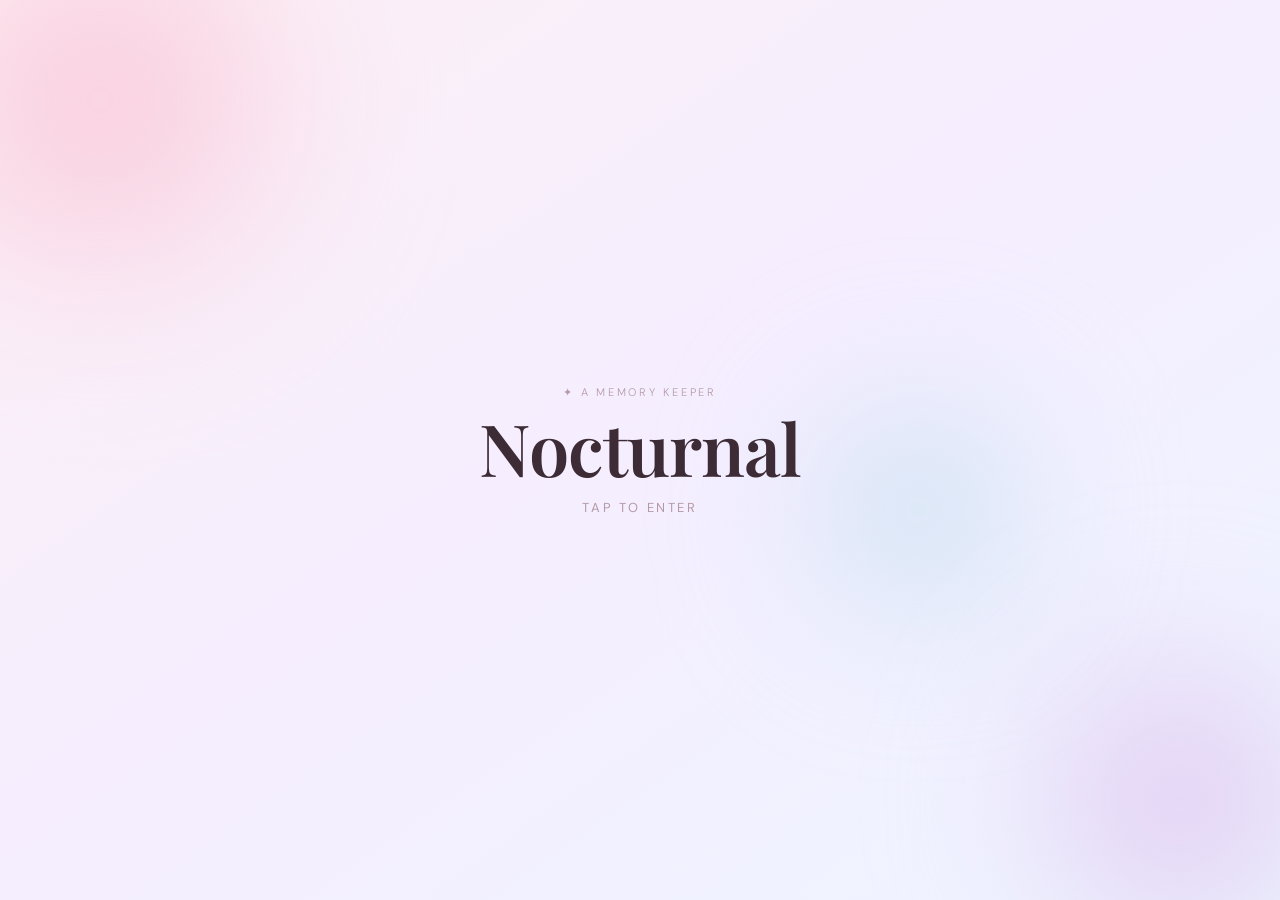
==== index.html @ ef48b830 "first commit" ====
<!DOCTYPE html>
<html lang="id">
<head>
<meta charset="UTF-8">
<title>Nocturnal</title>
<link rel="stylesheet" href="style.css">
</head>
<body class="page-index">

<div class="float-orb orb-1"></div>
<div class="float-orb orb-2"></div>
<div class="float-orb orb-3"></div>

<div class="index-content">
  <p class="eyebrow">✦ a memory keeper</p>
  <h1 class="title" onclick="nextPage()">Nocturnal</h1>
  <p class="subtitle">tap to enter</p>
</div>

<script src="main.js"></script>
</body>
</html>
---- style.css ----
@import url('https://fonts.googleapis.com/css2?family=Playfair+Display:ital,wght@0,400;0,600;1,400&family=DM+Sans:wght@300;400;500&display=swap');

*, *::before, *::after { box-sizing: border-box; margin: 0; padding: 0; }

:root {
  --bg: #fdf6f0;
  --text: #3d2c35;
  --muted: #b49aa5;
  --accent1: #e8a0bf;
  --accent2: #c5a3d6;
  --accent3: #a3c4d6;
  --border: #f0d9e0;
  --pink: #f9c6d8;
  --lavender: #dfc5f0;
  --blue: #c5dff0;
  --surface: #fff8f5;
}

html, body {
  min-height: 100vh;
  font-family: 'DM Sans', Georgia, sans-serif;
  background: linear-gradient(145deg, #fdf0f5 0%, #f5eeff 50%, #eef5ff 100%);
  color: var(--text);
  /* FIX: default visible, bukan opacity 0 */
  opacity: 1;
  transition: opacity 0.4s ease;
}

/* FLOAT ORBS */
.float-orb {
  position: fixed;
  border-radius: 50%;
  pointer-events: none;
  z-index: 0;
  filter: blur(70px);
}
.orb-1 {
  width: 500px; height: 500px;
  background: radial-gradient(circle, #f9c6d8 0%, transparent 70%);
  top: -150px; left: -150px;
  animation: orbFloat 14s ease-in-out infinite alternate;
}
.orb-2 {
  width: 400px; height: 400px;
  background: radial-gradient(circle, #dfc5f0 0%, transparent 70%);
  bottom: -100px; right: -100px;
  animation: orbFloat 18s ease-in-out infinite alternate-reverse;
}
.orb-3 {
  width: 300px; height: 300px;
  background: radial-gradient(circle, #c5dff0 0%, transparent 70%);
  top: 40%; left: 60%;
  animation: orbFloat 22s ease-in-out infinite alternate;
}

@keyframes orbFloat {
  from { transform: translate(0,0) scale(1); }
  to   { transform: translate(40px,30px) scale(1.1); }
}

/* TYPOGRAPHY */
.eyebrow {
  font-size: 11px;
  letter-spacing: 0.25em;
  text-transform: uppercase;
  color: var(--muted);
  font-weight: 300;
  margin-bottom: 12px;
}

.page-title {
  font-family: 'Playfair Display', Georgia, serif;
  font-size: 32px;
  font-weight: 400;
  color: var(--text);
  margin-bottom: 36px;
  text-align: center;
}

/* INDEX PAGE */
.page-index {
  min-height: 100vh;
  display: flex;
  flex-direction: column;
  align-items: center;
  justify-content: center;
  position: relative;
  overflow: hidden;
  text-align: center;
}

.index-content {
  position: relative;
  z-index: 1;
  display: flex;
  flex-direction: column;
  align-items: center;
  animation: fadeUp 1s ease both;
}

.title {
  font-family: 'Playfair Display', Georgia, serif;
  font-size: 72px;
  font-weight: 600;
  color: var(--text);
  cursor: pointer;
  letter-spacing: -1px;
  line-height: 1;
  margin-bottom: 16px;
  transition: transform 0.3s, color 0.3s;
}
.title:hover {
  transform: scale(1.03);
  color: #c07090;
}

.subtitle {
  font-size: 13px;
  letter-spacing: 0.2em;
  text-transform: uppercase;
  color: var(--muted);
}

@keyframes fadeUp {
  from { opacity: 0; transform: translateY(20px); }
  to   { opacity: 1; transform: translateY(0); }
}

@keyframes fadeDown {
  from { opacity: 0; transform: translateY(-12px); }
  to   { opacity: 1; transform: translateY(0); }
}

/* BACK BUTTON */
.btn-back {
  position: fixed;
  top: 24px;
  left: 24px;
  z-index: 100;
  background: rgba(255,255,255,0.75);
  backdrop-filter: blur(10px);
  border: 1px solid var(--border);
  color: var(--muted);
  padding: 8px 20px;
  border-radius: 50px;
  font-size: 13px;
  font-family: 'DM Sans', sans-serif;
  cursor: pointer;
  transition: 0.25s;
}
.btn-back:hover {
  background: white;
  color: var(--text);
  border-color: var(--accent1);
  transform: translateX(-3px);
  box-shadow: 0 4px 16px rgba(200,140,170,0.2);
}

/* MENU2 PAGE */
.page-menu2 {
  min-height: 100vh;
  display: flex;
  align-items: center;
  justify-content: center;
  position: relative;
  overflow: hidden;
}

.menu2-wrap {
  position: relative;
  z-index: 1;
  text-align: center;
}

.menu2-grid {
  display: flex;
  gap: 24px;
  justify-content: center;
}

.m2-card {
  width: 200px;
  height: 260px;
  background: rgba(255,255,255,0.65);
  backdrop-filter: blur(16px);
  border: 1px solid var(--border);
  border-radius: 24px;
  display: flex;
  flex-direction: column;
  align-items: center;
  justify-content: center;
  gap: 14px;
  cursor: pointer;
  transition: 0.3s ease;
  animation: cardUp 0.6s ease both;
  box-shadow: 0 4px 24px rgba(200,160,190,0.1);
}
.m2-card:nth-child(1) { animation-delay: 0.1s; }
.m2-card:nth-child(2) { animation-delay: 0.2s; }

@keyframes cardUp {
  from { opacity: 0; transform: translateY(24px); }
  to   { opacity: 1; transform: translateY(0); }
}

#card-people:hover {
  background: rgba(255,220,235,0.75);
  border-color: var(--accent1);
  transform: translateY(-10px);
  box-shadow: 0 16px 40px rgba(230,150,180,0.25);
}
#card-photo:hover {
  background: rgba(225,210,248,0.75);
  border-color: var(--accent2);
  transform: translateY(-10px);
  box-shadow: 0 16px 40px rgba(190,150,230,0.25);
}
.m2-card:active { transform: scale(0.96); }

.m2-icon {
  font-size: 44px;
  transition: transform 0.3s;
}
.m2-card:hover .m2-icon { transform: scale(1.15) rotate(-5deg); }

.m2-label {
  font-family: 'Playfair Display', Georgia, serif;
  font-size: 18px;
  color: var(--text);
}
.m2-desc {
  font-size: 11px;
  color: var(--muted);
  letter-spacing: 0.05em;
}

/* MENU (PEOPLE) PAGE */
.page-menu {
  min-height: 100vh;
  display: flex;
  align-items: center;
  justify-content: center;
  position: relative;
  overflow: hidden;
}

.menu-wrap {
  position: relative;
  z-index: 1;
  text-align: center;
  padding: 80px 24px 40px;
}

.menu-container {
  display: flex;
  flex-wrap: wrap;
  justify-content: center;
  gap: 12px;
  max-width: 600px;
  margin: 0 auto;
}

.menu-btn {
  background: rgba(255,255,255,0.7);
  backdrop-filter: blur(10px);
  color: var(--text);
  border: 1px solid var(--border);
  border-radius: 50px;
  padding: 10px 24px;
  font-size: 14px;
  font-family: 'DM Sans', sans-serif;
  font-weight: 400;
  cursor: pointer;
  transition: 0.25s ease;
  opacity: 0;
  transform: translateY(12px);
  animation: btnUp 0.5s ease forwards;
  box-shadow: 0 2px 12px rgba(200,160,190,0.1);
}
.menu-btn:hover {
  background: white;
  border-color: var(--accent1);
  color: #c07090;
  transform: translateY(-4px);
  box-shadow: 0 8px 24px rgba(220,150,180,0.2);
}
.menu-btn:active { transform: scale(0.95); }

@keyframes btnUp {
  to { opacity: 1; transform: translateY(0); }
}

/* GALLERY PAGE */
.page-gallery {
  min-height: 100vh;
  position: relative;
  overflow-x: hidden;
}

.gallery-wrap {
  position: relative;
  z-index: 1;
  padding: 100px 24px 40px;
  text-align: center;
}

.gallery {
  display: grid;
  grid-template-columns: repeat(4, 1fr);
  gap: 14px;
  max-width: 960px;
  margin: 0 auto;
}

.gallery img {
  width: 100%;
  aspect-ratio: 1/1;
  object-fit: cover;
  border-radius: 16px;
  cursor: pointer;
  transition: 0.3s ease;
  box-shadow: 0 4px 16px rgba(180,140,160,0.15);
}
.gallery img:hover {
  transform: scale(1.05);
  box-shadow: 0 12px 32px rgba(180,140,160,0.3);
}

.img-placeholder {
  width: 100%;
  aspect-ratio: 1/1;
  border: 1.5px dashed var(--border);
  border-radius: 16px;
  display: flex;
  flex-direction: column;
  align-items: center;
  justify-content: center;
  color: var(--muted);
  font-size: 12px;
  letter-spacing: 0.08em;
  cursor: pointer;
  transition: 0.25s;
  gap: 8px;
  background: rgba(255,255,255,0.4);
}
.img-placeholder::before {
  content: '+';
  font-size: 28px;
  font-weight: 300;
  color: var(--accent1);
}
.img-placeholder:hover {
  border-color: var(--accent1);
  background: rgba(255,220,235,0.3);
  color: #c07090;
}

/* POPUP */
.popup {
  display: none;
  position: fixed;
  inset: 0;
  background: rgba(60,30,50,0.7);
  backdrop-filter: blur(8px);
  justify-content: center;
  align-items: center;
  z-index: 999;
}
.popup img {
  max-width: 88%;
  max-height: 88vh;
  border-radius: 20px;
  box-shadow: 0 24px 80px rgba(0,0,0,0.3);
  animation: popIn 0.3s ease;
}

@keyframes popIn {
  from { transform: scale(0.85); opacity: 0; }
  to   { transform: scale(1); opacity: 1; }
}

/* RESPONSIVE */
@media (max-width: 600px) {
  .title { font-size: 48px; }
  .gallery { grid-template-columns: repeat(2, 1fr); }
  .menu2-grid { flex-direction: column; align-items: center; }
  .m2-card { width: 75vw; height: 180px; }
}
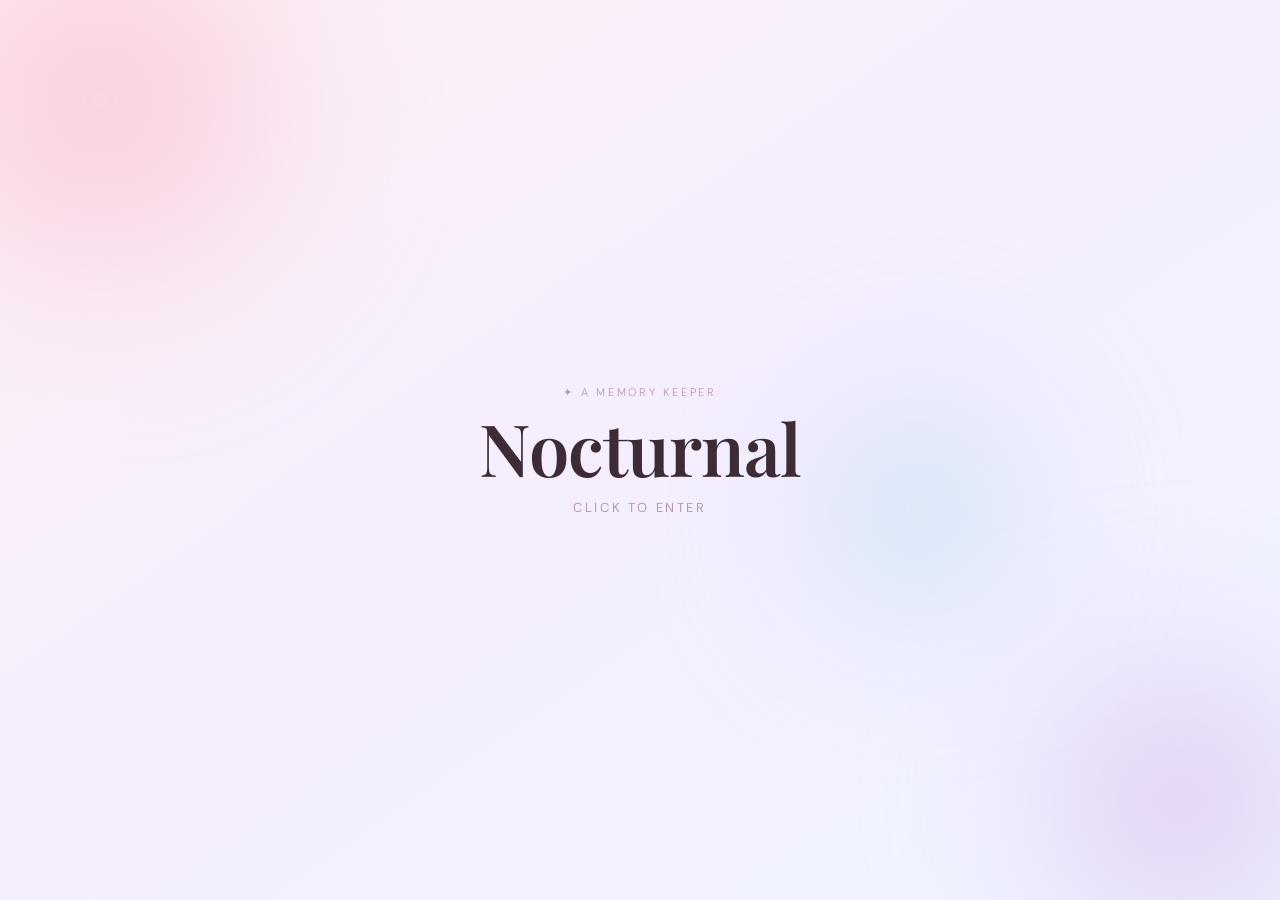
==== commit 03846932: "add" ====
--- a/index.html
+++ b/index.html
@@ -14,7 +14,7 @@
 <div class="index-content">
   <p class="eyebrow">✦ a memory keeper</p>
   <h1 class="title" onclick="nextPage()">Nocturnal</h1>
-  <p class="subtitle">tap to enter</p>
+  <p class="subtitle">Click to enter</p>
 </div>
 
 <script src="main.js"></script>
